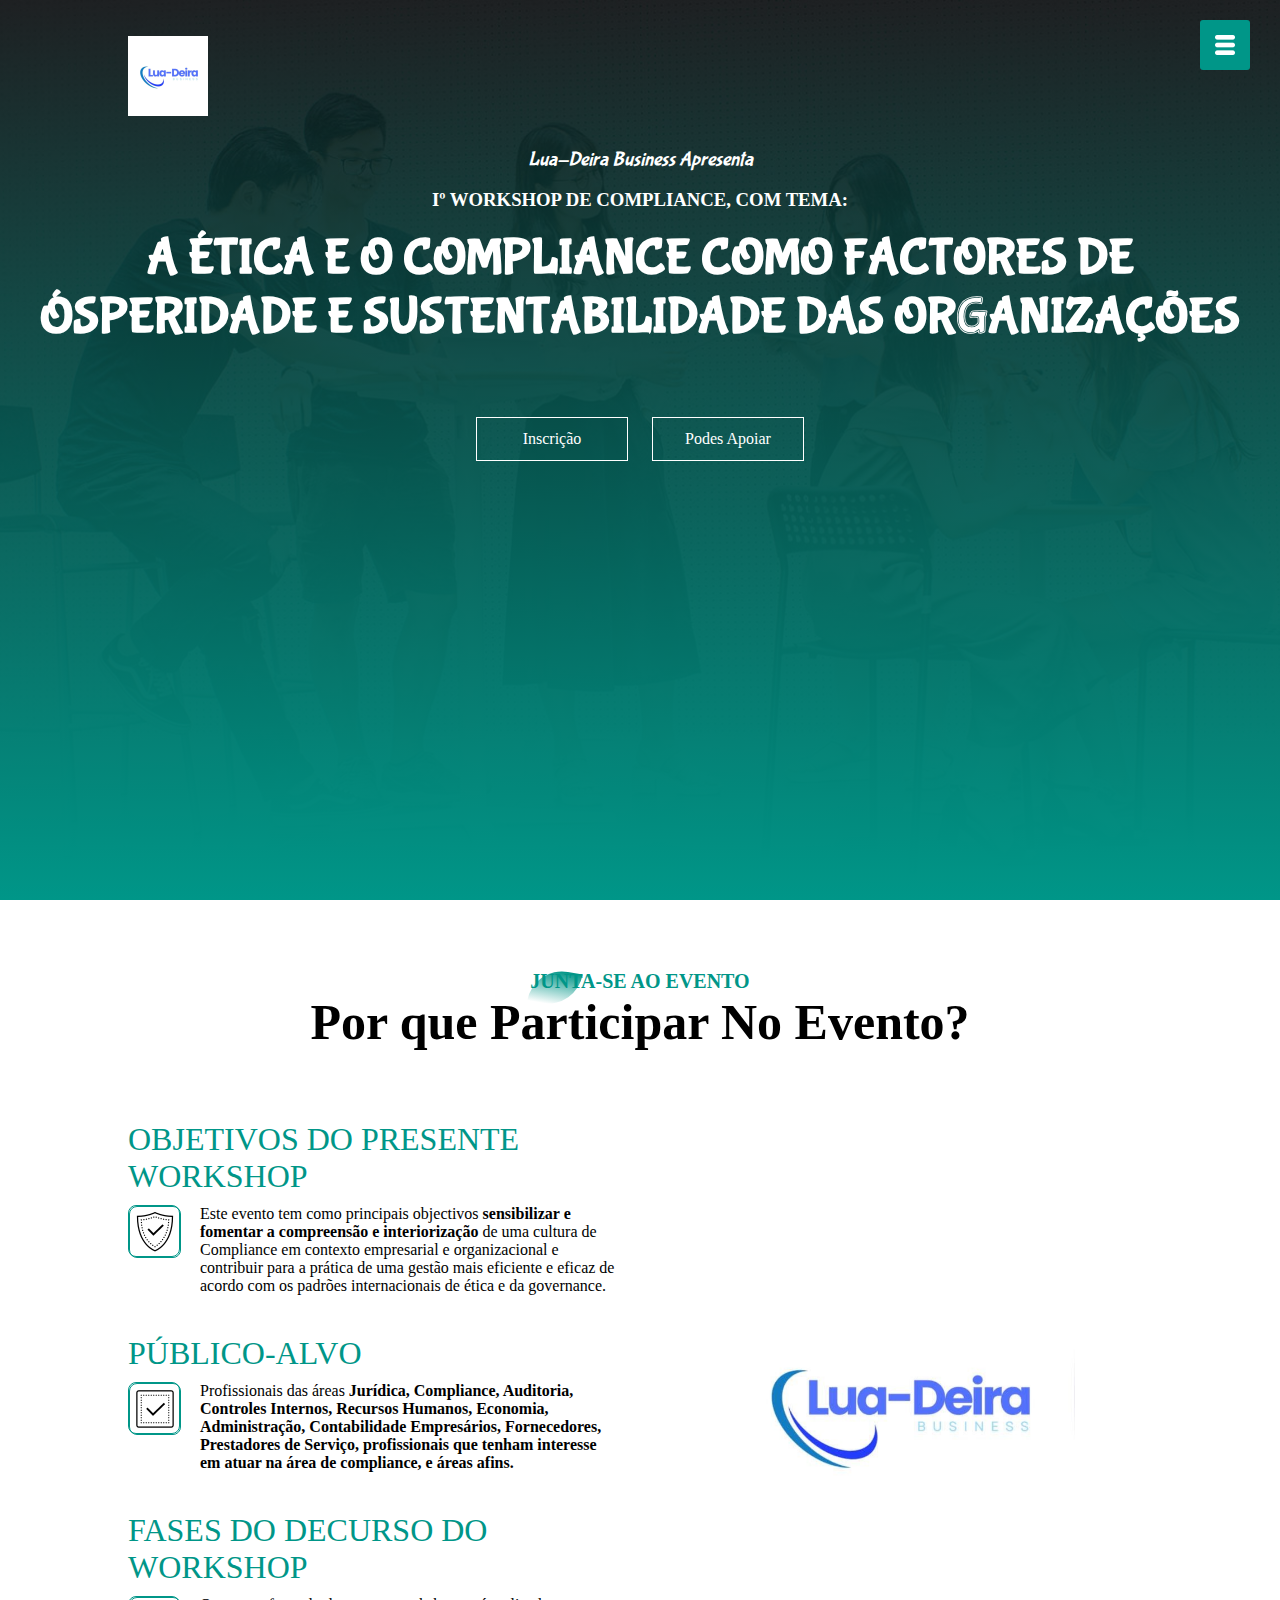
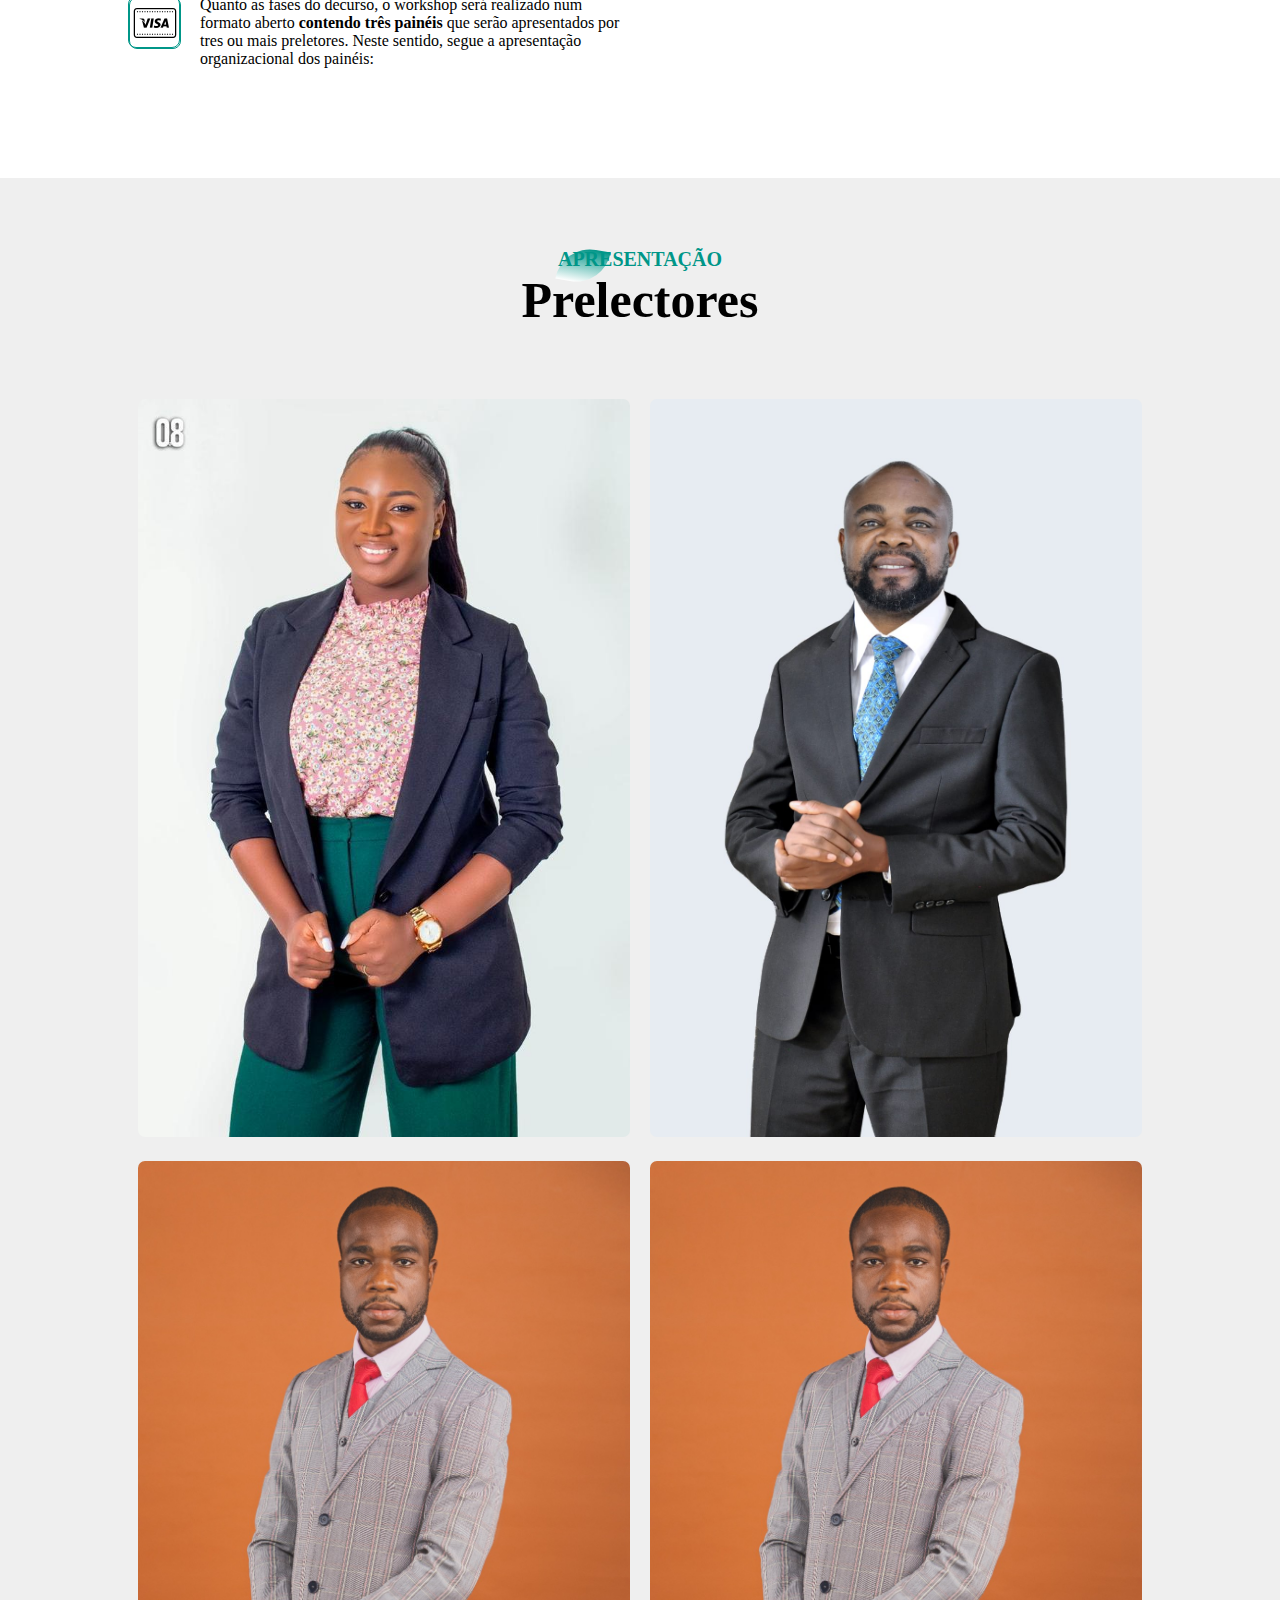
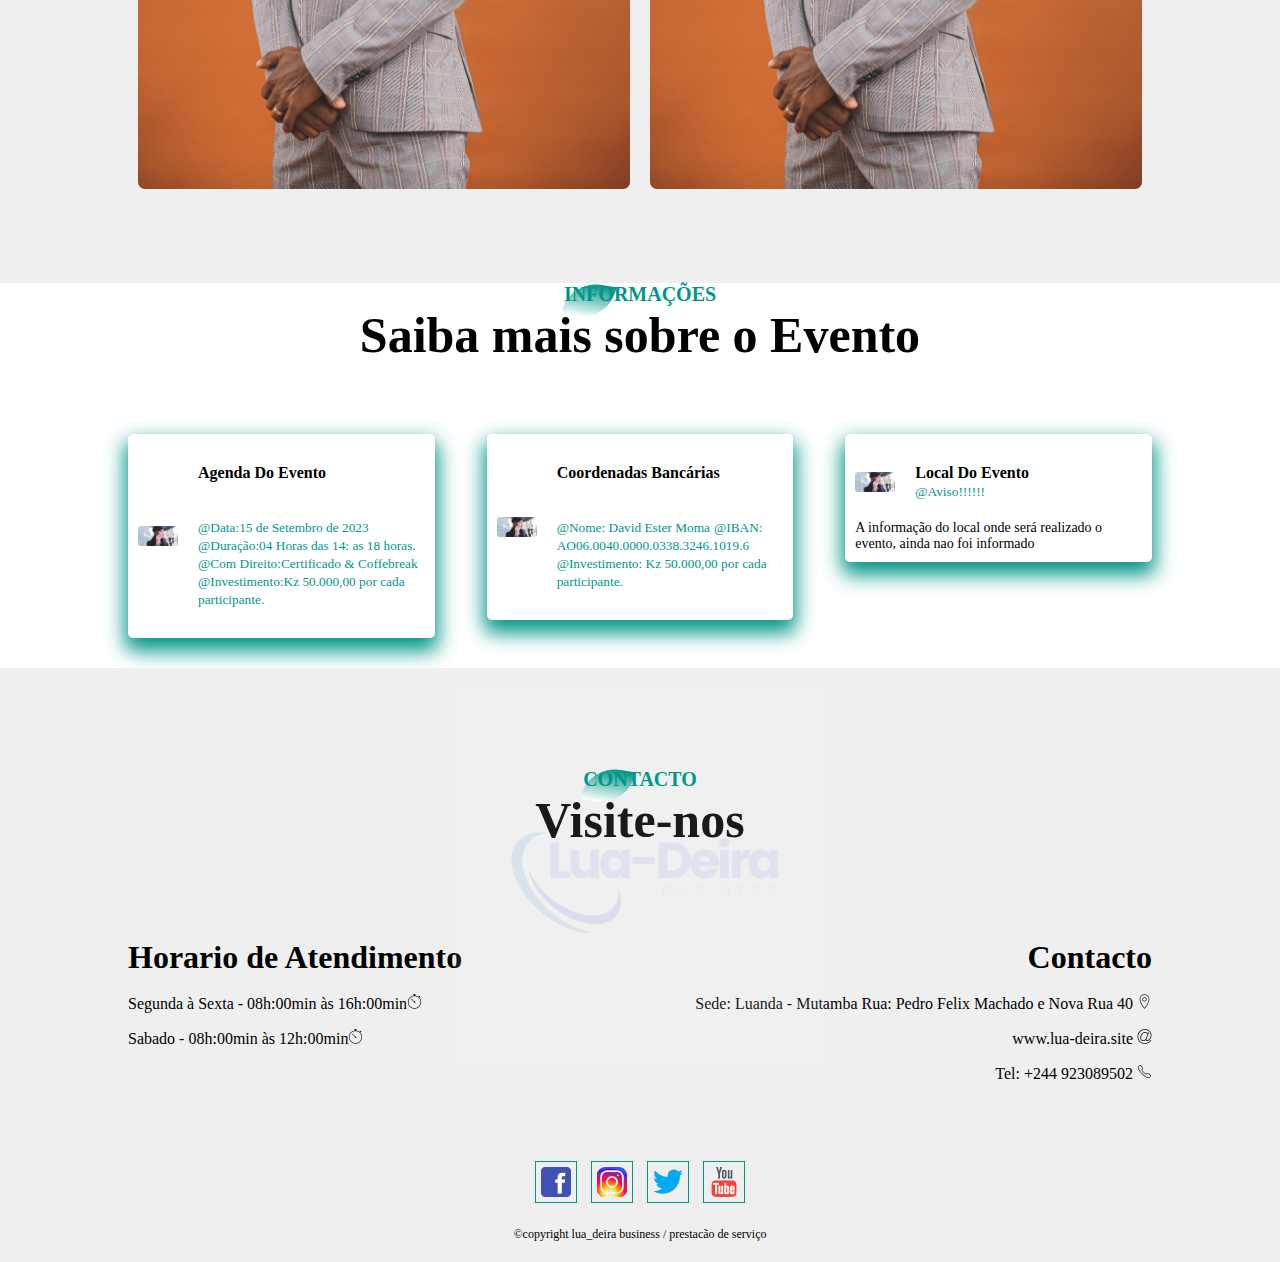
==== Proj WorkShop/index.html @ 06617d28 "Carregando o Project" ====
<!DOCTYPE html>
<html lang="pt-pt">
<head>
    <meta charset="UTF-8">
    <meta http-equiv="X-UA-Compatible" content="IE=edge">
    <meta name="viewport" content="width=device-width, initial-scale=1">
    <link rel="icon" href="img/logo.png">
    <link rel="stylesheet" href="css/style.css">
    <title>Lua-Deira Business</title>
</head>
<body>
    <header id="banner">
          <img src="img/logo_deira.jpg" alt="Logotipo da barbearia" class="logo">
          <div class="bannertxt">
            <p>Lua-Deira Business Apresenta</p><br>
            <h3>Iº WORKSHOP DE COMPLIANCE, COM TEMA:</h3><br>
            <h1>A ÉTICA E O COMPLIANCE COMO FACTORES DE </h1>
            <h1>ÓSPERIDADE E SUSTENTABILIDADE DAS ORGANIZAÇÕES</h1>
            <div class="bannerbtn">
                <a href="formInscricao.html"><span></span> Inscrição</a>
                <a href="formapoio.html"><span></span> Podes Apoiar</a>
              </div>
          </div>
        
        </header>
    <section id="ladonav">
        <nav>
            <ul>
                <li><a href="#banner">ÍNICIO</a></li>
                <li><a href="#colaboradores">Objectivo</a></li>
                <li><a href="#servico">Oradores</a></li>
                <li><a href="#Comentarios">Informcões</a></li>
                <li><a href="#footer">Contactos</a></li>
            </ul>
        </nav>
    </section>
    <div id="menubtn" >
        <img src="img/menu.png" alt="imagem do menu" id="menu">

    </div>

    <section id="colaboradores">
        <div class="titulo">
            <p>Junta-se Ao Evento</p>
            <h1>Por que Participar No Evento?</h1>
            
        </div>
        <div class="colcaixa">
            <div class="col">
                <h1>OBJETIVOS DO PRESENTE WORKSHOP</h1>
                <div class="coldescri">
                    <div class="colicon">
                        <img src="img/iconshield.png" alt="icon" class="imgicon">
                    </div>
                    <div class="coltexto">
                        <p>Este evento tem como principais objectivos <strong>sensibilizar e fomentar a compreensão e interiorização</strong> 
                            de uma cultura de Compliance em contexto empresarial e organizacional e contribuir   
                            para a prática de uma gestão mais eficiente e eficaz de acordo com os padrões internacionais de ética e da governance.
                        </p>
                    </div>
                </div>  
                <h1>PÚBLICO-ALVO</h1>
                <div class="coldescri">
                    <div class="colicon">
                        <img src="img/reservaimg.png" alt="icon" class="imgicon">
                    </div>
                    <div class="coltexto"> 
                        <p>Profissionais das áreas <strong>Jurídica, Compliance, Auditoria, Controles Internos, Recursos Humanos, 
                            Economia, Administração, Contabilidade Empresários, Fornecedores, Prestadores de Serviço,
                            profissionais que tenham interesse em atuar na área de compliance, e áreas afins.</strong>
                        </p>
                    </div>
                </div>  
                <h1>FASES DO DECURSO DO WORKSHOP</h1>
                <div class="coldescri">
                    <div class="colicon">
                        <img src="img/pagamento.png" alt="icon" class="imgicon">
                    </div>
                    <div class="coltexto">
                            
                        <p>Quanto as fases do decurso, o workshop será realizado num formato aberto 
                            <strong>contendo três  painéis</strong> que serão apresentados por  tres ou mais preletores. 
                            Neste sentido, segue a apresentação organizacional dos painéis:
                        </p>
                    </div>
                </div>    
            </div>
            <div class="colimg">
                <img src="img/logo_deira.jpg" alt="">
            </div>

        </div>

    </section>

    <!--Serviços-->

    <section id="servico">
        <div class="titulo">
            <p>Apresentação</p>
            <h1>Prelectores</h1>
        </div>
        <div class="caixadeservico">
            <div class="servicosimples">
                <img src="img/prelectora1.jpg" alt="imagens de serviços">
                <div class="hover"></div>
                <div class="servicdesc">
                    <h1>CHIRLENE LINO</h1>
                    <hr>
                    <p>Tema: A ÉTICA E DEONTOLOGIA PROFISSIONAL 
                        COMO MARCAS DA ALTA PERFORMANCE
                    </p>
                </div>
            </div>
            <div class="servicosimples">
                <img src="img/prelector2.jpg" alt="imagens de serviços">
                <div class="hover"></div>
                <div class="servicdesc">
                    <h1>ALCIDES CHIVANGU</h1>
                    <hr>
                    <p>Tema: AGENDA 2030 - COMO CONTRIBUIR PARA 
                        O DESENVOLVIMENTO SUSTENTAVEL? 
                    </p>
                </div>
            </div>
            <div class="servicosimples">
                <img src="img/prelector3.jpg" alt="imagens de serviços">
                <div class="hover"></div>
                <div class="servicdesc">
                    <h1>AMARAL EDUARDO</h1>
                    <hr>
                    <p>Tema: BENEFÍCIOS DO PROGRAMA DE COMPLIANCE PARA AS ORGANIZAÇÕES
                    </p>
                </div>
            </div>           
            <div class="servicosimples">
                <img src="img/prelector3.jpg" alt="imagens de serviços">
                <div class="hover"></div>
                <div class="servicdesc">
                    <h1>ANDREA MORENO</h1>
                    <hr>
                    <p>Tema: BENEFÍCIOS DO PROGRAMA DE COMPLIANCE PARA AS ORGANIZAÇÕES
                    </p>
                </div>
            </div>

        </div>
    </section>

    <!--Testemunhas-->

    <section id="Comentarios">
        <div class="titulo">
            <p>Informações</p>
            <h1>Saiba mais sobre o Evento</h1>
        </div>
        <div class="comentarioslin">
            <div class="comentarioscol">
                <div class="cliente">
                    <img src="img/img_bg_3.jpg" alt="imagens de Clientes">
                    <div class="clienteinfo">
                        <h4>Agenda Do Evento </h4><br><br>
                        <small>@Data:15 de Setembro de 2023</small><br>
                        <small>@Duração:04 Horas das 14: as 18 horas.</small><br>
                        <small>@Com Direito:Certificado & Coffebreak</small><br>
                        <small>@Investimento:Kz 50.000,00 por cada participante.</small><br>
                    </div>
                </div>
                <p></p>
            </div>
            <div  class="comentarioscol">
                <div class="cliente">
                    <img src="img/img_bg_3.jpg" alt="imagens de Clientes">
                    <div class="clienteinfo">
                        <h4>Coordenadas Bancárias</h4><br><br>
                        <small>@Nome: David Ester Moma</small>
                        <small>@IBAN: AO06.0040.0000.0338.3246.1019.6</small>
                        <small>@Investimento: Kz 50.000,00 por cada participante.</small>
                    </div>
                </div>
                <p></p>
            </div>
            <div  class="comentarioscol">
                <div class="cliente">
                    <img src="img/img_bg_3.jpg" alt="imagens de Clientes">
                    <div class="clienteinfo">
                        <h4>Local Do Evento</h4>
                        <small>@Aviso!!!!!!</small>
                    </div>
                </div>
                <p>A informação do local onde será realizado o evento, ainda nao foi informado</p>
            </div>
        </div>

    </section>

    <footer id="footer">
        <img src="img/logo_deira.jpg" alt="" class="imgfooter">
        <div class="titulo">
            <p>Contacto</p>
            <h1>Visite-nos</h1>
        </div>
        <div class="foolinha">
            <div class="linhaesqierda">
                <h1>Horario de Atendimento</h1>
                <p>Segunda à Sexta - 08h:00min às 16h:00min<img src="img/relogio.png" alt=""></p>
                <p>Sabado - 08h:00min às 12h:00min<img src="img/relogio.png" alt=""></p>
            </div>
            <div class="linhadireita">
                <h1>Contacto</h1>
                <p>Sede: Luanda - Mutamba
                    Rua: Pedro Felix Machado e Nova Rua 40 <img src="img/local.png" alt=""></p>
                <p>www.lua-deira.site <img src="img/email.png" alt=""></p>
                <p>Tel: +244 923089502 <img src="img/telefone.png" alt=""></p>
            </div>
        </div>
        <div class="redessociais">
            <img src="img/Facebook_15px.png" alt="">
            <img src="img/Instagram_15px.png" alt="">
            <img src="img/Twitter_15px.png" alt="">
            <img src="img/YouTube_15px.png" alt="">
            <p>&copy;copyright
                lua_deira business / prestacão de serviço
            </p>
        </div>


    </footer>


    <script src="js/script.js"></script>
</body>
</html>
---- Proj WorkShop/css/style.css ----
@charset "utf-8";
@font-face{
    font-family:'fonteLetra';
    src:url("../font/bubblegum-sans-regular.otf");
}
*{
    margin: 0;
    padding: 0;
}
#banner{
    background:linear-gradient(rgba(0,0,0,0.5),#009688)
    ,url(../img/apply-bg.jpg);
    background-size: cover;
    background-position: center;
   height: 100vh;
    
}
.logo{
    position:absolute;
    width: 80px;
    top:4%;
    left: 10%;
}
.bannertxt{
    text-align: center;
    padding-top: 148px;
    color:#ffffff;
}
.bannertxt h1{
    font-size: 50px;
    font-family: fonteLetra;
}
.bannertxt p{
    font-style: italic;
    font-size: 20px;
    font-family: fonteLetra;
}
.bannerbtn{
    margin: 70px auto 0;
}
.bannerbtn a {
    text-decoration: none;
    width: 150px;
    display: inline-block;
    margin: 0 10px;
    padding: 12px 0;
    color:#fff;
    border:.5px solid #fff;
    position: relative;
    z-index: 1;
    transition: color 0.3s;
   
}
.bannerbtn a span{
    width:0%;
    height: 100%;
    position: absolute;
    background: #fff;
    top: 0;
    left: 0;
    z-index: -1;
    transition: 0.5s;
}
.bannerbtn a:hover span{
    width: 100%;
}
.bannerbtn a:hover{
    color:#000;
}
#ladonav{
    width:250px;
    height: 100vh;
    position:fixed;
    top:0;
    right:-250px;
    background: #009688;
    z-index: 2;
    transition: 0.5s;
   
}
#ladonav nav ul li{
    list-style: none;
    margin: 50px 20px;
}
#ladonav nav ul li a{
    text-decoration: none;
   color:#fff;
   text-transform: uppercase;
}
#menubtn{
    width: 50px;
    height: 50px;
    background: #009688;
    text-align: center;
    position: absolute;
    right: 30px;
    top: 20px;
    border-radius: 3px;
    z-index: 3;
    cursor: pointer;
}
#menubtn img{
    width: 20px;
    margin-top: 15px;
}
#colaboradores{
    width: 100%;
    padding: 70px 0px;
}
.titulo{
    text-align: center;
    padding-bottom: 70px;
}
.titulo p{
    margin: auto;
    font-size: 20px;
    color: #009688;
    font-weight: bold;
    position: relative;
    z-index: 1;
    display: inline-block;
    
}
.titulo p:after{
    content:'';
    width:50px;
    height: 35px;
    background: linear-gradient(#019587,#fff);
    position: absolute;
    top: -20;
    left: 0;
    z-index: -1;
    transform: rotate(10deg);
    border-bottom-right-radius: 35px;
    border-top-left-radius: 35px;
    bord
}

.titulo h1{
    font-size: 50px;
    
}
.titulo p{
    text-transform:uppercase;
}
.colcaixa{
    width: 80%;
    margin: auto;
    display: flex;
    flex-wrap: wrap;
    align-items: center;
    text-align: center;
}
.col{
    flex-basis: 50%;
}
.col h1{
    text-align: left;
    margin-bottom: 10px;
    font-weight: 100;
    color: #009688;
}
.colimg{
    flex-basis: 50%;
    margin: auto;
}
.colimg img{
    width:70%;
    border-radius: 10px;
}
.coldescri{
    display: flex;
    align-items: centers;
    margin-bottom: 40px ;

 
}


div.colicon , img.imgicon{
    width: 50px;
    height: 50px;
    font-size: 50px;
    line-height: 50px;
    border-radius: 8px;
    color: #009688;
    border: 1px solid #009688;
}
.coltexto p{
    padding: 0 20px;
    text-align: initial;
}

/*Serviços*/

#servico{
    width: 100%;
    padding: 70px 0;
    background: #efefef;
}
.caixadeservico{
    width: 80%;
    display: flex;
    flex-wrap: wrap;
    justify-content: space-around;
    margin: auto;
}
.servicosimples{
    flex-basis: 48%;
    text-align: center;
    border-radius: 7px;
    margin-bottom: 20px;
    color:#fff;
    position: relative;
}
.servicosimples img{
    width: 100%;
    border-radius:7px;
}
.hover{
    width: 100%;
    height: 100%;
    position: absolute;
    top: 0;
    border-radius: 7px;
    cursor: pointer;
    background: linear-gradient(rgba(0,0,0,0.5),#009688);
    opacity: 0;
    transition: 1s;
}
.servicosimples:hover .hover{
    opacity: 1;
}
.servicdesc{
    width: 80%;
    position: absolute;
    bottom: 0;
    left: 50%;
    transform: translateX(-50%);
    opacity: 0;
    transition: 1s;
}
.servicdesc p{
    font-size: 14px;  
}
.servicosimples:hover .servicdesc{
    bottom: 40%;
    opacity: 1;
}
hr{
    background: #fff;
    height: 2px;
    border: 0;
    margin: 15px auto;
    width: 60%;
}

/*Testemunhas*/
#comentarios{
    width: 100%;
    padding: 70px;
}
.comentarioslin{
    width: 80%;
    margin: auto;
    display: flex;
    justify-content: space-between;
    align-items: flex-start;
    flex-wrap: wrap;
}
.comentarioscol{
    flex-basis: 28%;
    padding: 10px;
    margin-bottom: 30px;
    border-radius: 5px;
    box-shadow: 0 10px 20px 3px #009688;
    cursor: pointer;
    transition: transform .5s;
}
.comentarioscol p{
    font-size: 14px;
}
.comentarioscol:hover{
    transform: translateY(-7px);
}

.cliente{
    display: flex;
    align-items: center;
    margin: 20px 0;
}
.cliente img{
    width:40px;
    margin-right: 20px;
    border-radius: 3px;
}

.clienteinfo small{
    color: #009688;
}
#footer{
    padding: 100px 0 20px;
    background: #efefef;
    position: relative;
}
.foolinha{
    width: 80%;
    margin: 0 auto ;
    display: flex;
    justify-content: space-between;
    flex-wrap: wrap;
    padding: 10px;
    margin-bottom: 20px;
}
.linhaesqierda , .linhadireita{
    flex-basis: 45%;
}
.linhadireita{
    text-align: right;
}
.foolinha h1{
    margin: 10px 0;
}
.foolinha p{
    line-height: 35px;
}
.imgfooter{
    max-width: 370px;
    opacity: 0.1;
    position:absolute;
    left: 50%;
    top: 35%;
    transform: translate(-50%,-50%);
}
.redessociais{
    text-align: center;
}
.redessociais img{
    height: 40px;
    width: 40px;
    line-height: 40px;
    border: #009688 1px solid;
    margin: 40px 5px 0;
    cursor: pointer;
    color: #009688;
    transition: .5s;
}
.redessociais img:hover{
    background: #009688;
    color: #fff;
    transform: translateY(-7px);
}
.redessociais p{
    font-size: 12px;
    margin-top: 20px;
}


@media screen and (max-width:770px){
    .bannertxt h1{
        font-size: 44px;
        
    }
    .bannerbtn a{
        display: block;
        margin: 20px auto;
    }

    /*A Parte dos colaboradores*/
    .titulo h1{
        font-size: 35px;
    }
    .titulo p{
        text-transform:uppercase;
    }
    .col{
        flex-basis: 100%;
    }
    .colimg{
        flex-basis: 100%;
        
    }
    .colimg img{
        width:100%;
        
    }
    .coltexto p{
        padding: 0 20px;
        text-align: justify;
        font-size: 25px;
    }
    #menubtn{
        position: absolute;
    }
    /*Nossos serviços*/
    .servicosimples{
        flex-basis: 100%;
        margin-bottom: 30px;
    }
    .servicdesc p{
        font-size: 25px;
        
    }
    hr{
        margin: 5px auto;
    }
    .servicosimples:hover .servicdesc{
        bottom: 25% !important;
        
    }
    
    /*Comentarios*/
    .comentarioscol{
        flex-basis: 100%;
      
    }
    .comentarioscol p{
        font-size: 25px;
    }
    /*Footer*/
    .linhaesqierda , .linhadireita{
        flex-basis: 100%;
        font-size: 25px;
        text-align: center;
        margin: 20px;
    }
    .imgfooter{
        top:25%;
    }
}
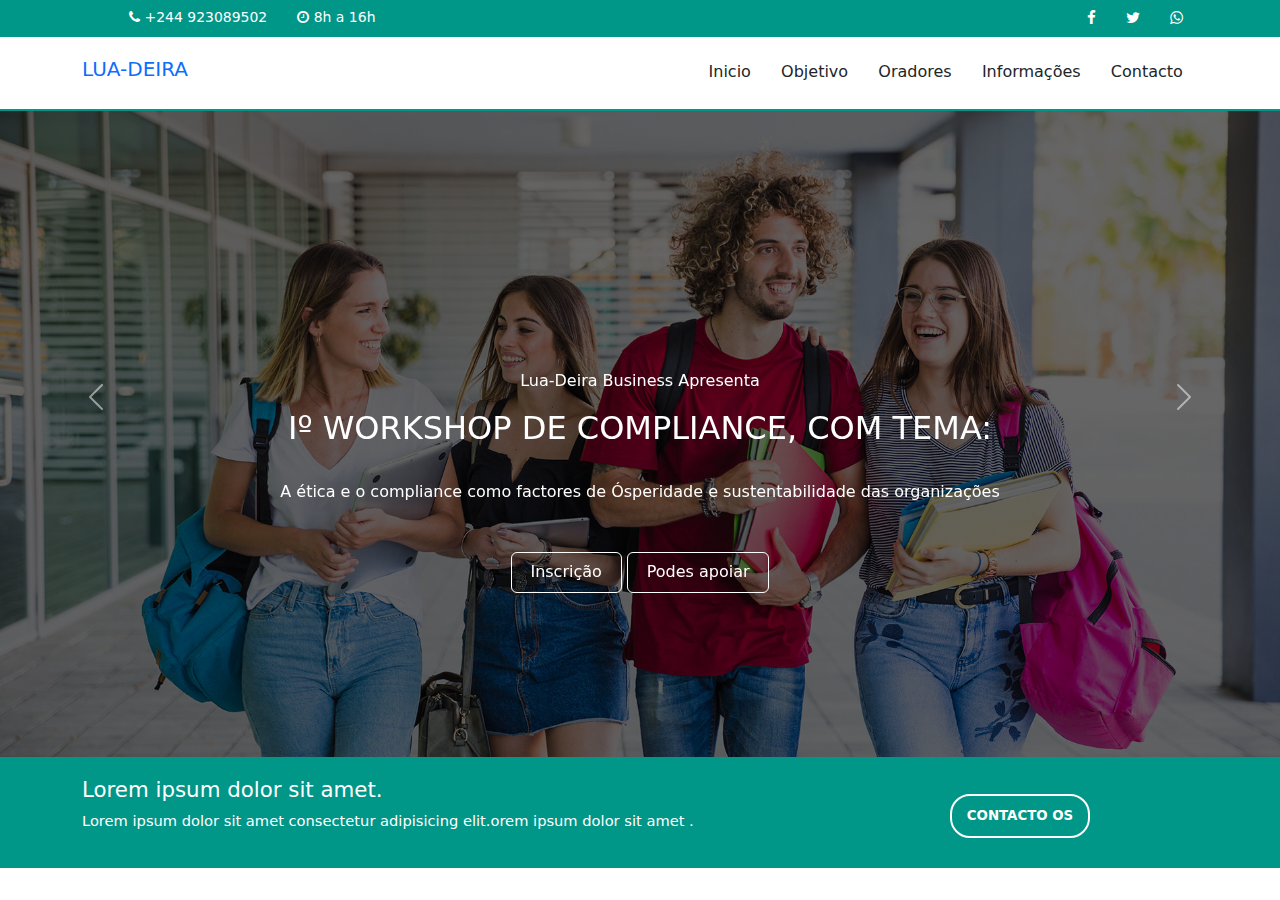
==== commit 3e62d7ba: "criei o header e banner principal como carousel" ====
--- a/Proj WorkShop/index.html
+++ b/Proj WorkShop/index.html
@@ -1,233 +1,163 @@
 <!DOCTYPE html>
 <html lang="pt-pt">
+
 <head>
     <meta charset="UTF-8">
-    <meta http-equiv="X-UA-Compatible" content="IE=edge">
-    <meta name="viewport" content="width=device-width, initial-scale=1">
-    <link rel="icon" href="img/logo.png">
-    <link rel="stylesheet" href="css/style.css">
+    <meta name="viewport" content="width=device-width, initial-scale=1.0">
     <title>Lua-Deira Business</title>
+    <link rel="stylesheet" href="assets/css/main.css">
 </head>
+
 <body>
-    <header id="banner">
-          <img src="img/logo_deira.jpg" alt="Logotipo da barbearia" class="logo">
-          <div class="bannertxt">
-            <p>Lua-Deira Business Apresenta</p><br>
-            <h3>Iº WORKSHOP DE COMPLIANCE, COM TEMA:</h3><br>
-            <h1>A ÉTICA E O COMPLIANCE COMO FACTORES DE </h1>
-            <h1>ÓSPERIDADE E SUSTENTABILIDADE DAS ORGANIZAÇÕES</h1>
-            <div class="bannerbtn">
-                <a href="formInscricao.html"><span></span> Inscrição</a>
-                <a href="formapoio.html"><span></span> Podes Apoiar</a>
-              </div>
-          </div>
-        
+    <div id="geral">
+
+        <!--HEADER TOP-->
+        <div id="header-top">
+            <div class="container">
+                <div class="row">
+                    <div class="col-sm-8">
+                        <ul class="header-info info-left">
+                            <li><a href=""><i class="fa fa-phone"></i> +244 923089502</a></li>
+                            <li><a href=""><i class="fa fa-clock-o"></i> <time>8h a 16h</time> </a></li>
+
+                        </ul>
+                    </div>
+                    <div class="col-sm-4">
+                        <ul class="header-info info-right justify-content-end">
+                            <li>
+                                <a href="https://web.facebook.com/orlando.sadraqui" target="_blank"><i
+                                        class="fa fa-facebook"></i></a>
+                            </li>
+                            <li><a href=""><i class="fa fa-twitter"></i></a></li>
+                            <li><a href=""><i class="fa fa-whatsapp"></i></a></li>
+                        </ul>
+                    </div>
+                </div>
+            </div>
+        </div>
+
+        <!-- HEADER-->
+        <header id="header" class="navbar navbar-expand-lg cabecalho navbar-light">
+            <div class="container">
+                <a href="">
+                    <h1 class="navbar-brand" id="logo"><span>Lua-Deira</span></h1>
+                </a>
+                <button type="button" class=" navbar-toggler " data-bs-toggle="collapse"
+                    data-bs-target="#barraNavegacao">
+                    <i class="fa fa-bars"></i>
+                </button>
+                <nav class="collapse navbar-collapse justify-content-end " id="barraNavegacao">
+                    <ul class="nav navbar-nav">
+                        <li class="nav-item"><a href="index.html" class="nav-link link-activo">Inicio</a></li>
+                        <li class="nav-item"><a href="galeria.html" class="nav-link">Objetivo</a></li>
+                        <li class="nav-item"><a href="contacto.html" class="nav-link">Oradores</a></li>
+                        <li class="nav-item"><a href="galeria.html" class="nav-link">Informações</a></li>
+                        <li class="nav-item"><a href="contacto.html" class="nav-link">Contacto</a></li>
+                    </ul>
+                </nav>
+            </div>
         </header>
-    <section id="ladonav">
-        <nav>
-            <ul>
-                <li><a href="#banner">ÍNICIO</a></li>
-                <li><a href="#colaboradores">Objectivo</a></li>
-                <li><a href="#servico">Oradores</a></li>
-                <li><a href="#Comentarios">Informcões</a></li>
-                <li><a href="#footer">Contactos</a></li>
-            </ul>
-        </nav>
-    </section>
-    <div id="menubtn" >
-        <img src="img/menu.png" alt="imagem do menu" id="menu">
+
+        <!-- BANNER-->
+        <!---SILDER PRINCIPAL--->
+        <main id="container-slide" class="margem">
+            <div class="carousel slide" id="slideMain" data-bs-ride="carousel">
+                <div class="carousel-inner">
+                    <div class="carousel-item active slide_01">
+                        <div class="carousel-caption">
+                            <div class="carousel-texto aos-init" data-aos="fade-right" data-aos-easing="linear"
+                                data-aos-duration="1500">
+                                <p>Lua-Deira Business Apresenta</p>
+                                <h2>Iº WORKSHOP DE COMPLIANCE, COM TEMA:</h2>
+                                <p> <br />
+                                    A ética e o compliance como factores de Ósperidade e sustentabilidade das
+                                    organizações
+                                </p>
+                                <div class="mt-5">
+                                    <a href="" class="btn carousel-btn" 
+                                        type="button" data-bs-toggle="modal" data-bs-target="#formularioInscricaoModal">Inscrição</a>
+                                    <a href="" class="btn carousel-btn">Podes apoiar</a>
+                                </div>
+                            </div>
+                        </div>
+                    </div>
+                    <div class="carousel-item slide_02">
+                        <div class="carousel-caption">
+                            <div class="carousel-texto aos-item">
+                                <h2> Titulo</h2>
+                                <p>Lorem, ipsum dolor sit amet consectetur adipisicing elit. Quia, non porro 2.</p>
+                                <div class="mt-3">
+                                    <a href="" class="btn carousel-btn">Inscrição</a>
+                                    <a href="" class="btn carousel-btn">Podes apoiar</a>
+                                </div>
+                            </div>
+                        </div>
+
+                    </div>
+                    <div class="carousel-item slide_03">
+                        <div class="carousel-caption">
+                            <div class="carousel-texto">
+                                <h2>Titulo</h2>
+                                <p>Lorem, ipsum dolor sit amet consectetur adipisicing elit. Quia, non porro 3.</p>
+                                <a href="" class="btn carousel-btn">Saber Mais</a>
+                            </div>
+                        </div>
+                    </div>
+                    <button type="button" class="carousel-control-prev" data-bs-slide="prev"
+                        data-bs-target="#slideMain">
+                        <span class="carousel-control-prev-icon"></span>
+                    </button>
+                    <button type="button" class="carousel-control-next" data-bs-slide="next"
+                        data-bs-target="#slideMain">
+                        <span class="carousel-control-next-icon"></span>
+                    </button>
+                </div>
+            </div>
+            <div class="carousel-footer">
+                <div class="container">
+                    <div class="row ">
+                        <div class="col-md-8">
+                            <div class="carousel-texto">
+                                <h4>Lorem ipsum dolor sit amet.</h4>
+                                <p>Lorem ipsum dolor sit amet consectetur adipisicing elit.orem ipsum dolor sit amet .
+                                </p>
+                            </div>
+                        </div>
+                        <div class="col-md-4 text-center">
+                            <a href="contacto.html"
+                                class="btn carousel-footer-btn align-items-center border-radius">Contacto
+                                Os</a>
+                        </div>
+                    </div>
+                </div>
+            </div>
+        </main>
+
+
 
     </div>
 
-    <section id="colaboradores">
-        <div class="titulo">
-            <p>Junta-se Ao Evento</p>
-            <h1>Por que Participar No Evento?</h1>
-            
-        </div>
-        <div class="colcaixa">
-            <div class="col">
-                <h1>OBJETIVOS DO PRESENTE WORKSHOP</h1>
-                <div class="coldescri">
-                    <div class="colicon">
-                        <img src="img/iconshield.png" alt="icon" class="imgicon">
-                    </div>
-                    <div class="coltexto">
-                        <p>Este evento tem como principais objectivos <strong>sensibilizar e fomentar a compreensão e interiorização</strong> 
-                            de uma cultura de Compliance em contexto empresarial e organizacional e contribuir   
-                            para a prática de uma gestão mais eficiente e eficaz de acordo com os padrões internacionais de ética e da governance.
-                        </p>
-                    </div>
-                </div>  
-                <h1>PÚBLICO-ALVO</h1>
-                <div class="coldescri">
-                    <div class="colicon">
-                        <img src="img/reservaimg.png" alt="icon" class="imgicon">
-                    </div>
-                    <div class="coltexto"> 
-                        <p>Profissionais das áreas <strong>Jurídica, Compliance, Auditoria, Controles Internos, Recursos Humanos, 
-                            Economia, Administração, Contabilidade Empresários, Fornecedores, Prestadores de Serviço,
-                            profissionais que tenham interesse em atuar na área de compliance, e áreas afins.</strong>
-                        </p>
-                    </div>
-                </div>  
-                <h1>FASES DO DECURSO DO WORKSHOP</h1>
-                <div class="coldescri">
-                    <div class="colicon">
-                        <img src="img/pagamento.png" alt="icon" class="imgicon">
-                    </div>
-                    <div class="coltexto">
-                            
-                        <p>Quanto as fases do decurso, o workshop será realizado num formato aberto 
-                            <strong>contendo três  painéis</strong> que serão apresentados por  tres ou mais preletores. 
-                            Neste sentido, segue a apresentação organizacional dos painéis:
-                        </p>
-                    </div>
-                </div>    
-            </div>
-            <div class="colimg">
-                <img src="img/logo_deira.jpg" alt="">
-            </div>
-
-        </div>
-
-    </section>
-
-    <!--Serviços-->
-
-    <section id="servico">
-        <div class="titulo">
-            <p>Apresentação</p>
-            <h1>Prelectores</h1>
-        </div>
-        <div class="caixadeservico">
-            <div class="servicosimples">
-                <img src="img/prelectora1.jpg" alt="imagens de serviços">
-                <div class="hover"></div>
-                <div class="servicdesc">
-                    <h1>CHIRLENE LINO</h1>
-                    <hr>
-                    <p>Tema: A ÉTICA E DEONTOLOGIA PROFISSIONAL 
-                        COMO MARCAS DA ALTA PERFORMANCE
-                    </p>
+    <!-- ISSO É UM MODAL PARA REALIZAR A INSCRIÇÃO-->
+    <div class="modal fade" id="formularioInscricaoModal" tabindex="-1">
+        <div class="modal-dialog modal-xl">
+            <div class="modal-content">
+                <div class="modal-header">
+                    <h5 class="modal-title">Formulario para realizar a inscrição</h5>
+                    <button type="button" class="btn-close" data-bs-dismiss="modal" aria-label="Close"></button>
+                </div>
+                <div class="modal-body">
+                    Lorem, ipsum dolor sit amet consectetur adipisicing elit. Eaque, quam libero dignissimos aliquid
+                    eius similique, sequi quos qui nesciunt dolores nobis deleniti porro accusantium! Quo explicabo
+                    perspiciatis cumque ratione esse.
+                </div>
+                <div class="modal-footer">
+                    <button type="button" class="btn btn-secondary" data-bs-dismiss="modal">Fechar</button>
+                    <button type="button" class="btn btn-primary">Salvar</button>
                 </div>
             </div>
-            <div class="servicosimples">
-                <img src="img/prelector2.jpg" alt="imagens de serviços">
-                <div class="hover"></div>
-                <div class="servicdesc">
-                    <h1>ALCIDES CHIVANGU</h1>
-                    <hr>
-                    <p>Tema: AGENDA 2030 - COMO CONTRIBUIR PARA 
-                        O DESENVOLVIMENTO SUSTENTAVEL? 
-                    </p>
-                </div>
-            </div>
-            <div class="servicosimples">
-                <img src="img/prelector3.jpg" alt="imagens de serviços">
-                <div class="hover"></div>
-                <div class="servicdesc">
-                    <h1>AMARAL EDUARDO</h1>
-                    <hr>
-                    <p>Tema: BENEFÍCIOS DO PROGRAMA DE COMPLIANCE PARA AS ORGANIZAÇÕES
-                    </p>
-                </div>
-            </div>           
-            <div class="servicosimples">
-                <img src="img/prelector3.jpg" alt="imagens de serviços">
-                <div class="hover"></div>
-                <div class="servicdesc">
-                    <h1>ANDREA MORENO</h1>
-                    <hr>
-                    <p>Tema: BENEFÍCIOS DO PROGRAMA DE COMPLIANCE PARA AS ORGANIZAÇÕES
-                    </p>
-                </div>
-            </div>
+        </div>
+    </div><!-- End Extra Large Modal-->
+</body>
+<script src="assets/js/bootstrap.bundle.min.js"></script>
 
-        </div>
-    </section>
-
-    <!--Testemunhas-->
-
-    <section id="Comentarios">
-        <div class="titulo">
-            <p>Informações</p>
-            <h1>Saiba mais sobre o Evento</h1>
-        </div>
-        <div class="comentarioslin">
-            <div class="comentarioscol">
-                <div class="cliente">
-                    <img src="img/img_bg_3.jpg" alt="imagens de Clientes">
-                    <div class="clienteinfo">
-                        <h4>Agenda Do Evento </h4><br><br>
-                        <small>@Data:15 de Setembro de 2023</small><br>
-                        <small>@Duração:04 Horas das 14: as 18 horas.</small><br>
-                        <small>@Com Direito:Certificado & Coffebreak</small><br>
-                        <small>@Investimento:Kz 50.000,00 por cada participante.</small><br>
-                    </div>
-                </div>
-                <p></p>
-            </div>
-            <div  class="comentarioscol">
-                <div class="cliente">
-                    <img src="img/img_bg_3.jpg" alt="imagens de Clientes">
-                    <div class="clienteinfo">
-                        <h4>Coordenadas Bancárias</h4><br><br>
-                        <small>@Nome: David Ester Moma</small>
-                        <small>@IBAN: AO06.0040.0000.0338.3246.1019.6</small>
-                        <small>@Investimento: Kz 50.000,00 por cada participante.</small>
-                    </div>
-                </div>
-                <p></p>
-            </div>
-            <div  class="comentarioscol">
-                <div class="cliente">
-                    <img src="img/img_bg_3.jpg" alt="imagens de Clientes">
-                    <div class="clienteinfo">
-                        <h4>Local Do Evento</h4>
-                        <small>@Aviso!!!!!!</small>
-                    </div>
-                </div>
-                <p>A informação do local onde será realizado o evento, ainda nao foi informado</p>
-            </div>
-        </div>
-
-    </section>
-
-    <footer id="footer">
-        <img src="img/logo_deira.jpg" alt="" class="imgfooter">
-        <div class="titulo">
-            <p>Contacto</p>
-            <h1>Visite-nos</h1>
-        </div>
-        <div class="foolinha">
-            <div class="linhaesqierda">
-                <h1>Horario de Atendimento</h1>
-                <p>Segunda à Sexta - 08h:00min às 16h:00min<img src="img/relogio.png" alt=""></p>
-                <p>Sabado - 08h:00min às 12h:00min<img src="img/relogio.png" alt=""></p>
-            </div>
-            <div class="linhadireita">
-                <h1>Contacto</h1>
-                <p>Sede: Luanda - Mutamba
-                    Rua: Pedro Felix Machado e Nova Rua 40 <img src="img/local.png" alt=""></p>
-                <p>www.lua-deira.site <img src="img/email.png" alt=""></p>
-                <p>Tel: +244 923089502 <img src="img/telefone.png" alt=""></p>
-            </div>
-        </div>
-        <div class="redessociais">
-            <img src="img/Facebook_15px.png" alt="">
-            <img src="img/Instagram_15px.png" alt="">
-            <img src="img/Twitter_15px.png" alt="">
-            <img src="img/YouTube_15px.png" alt="">
-            <p>&copy;copyright
-                lua_deira business / prestacão de serviço
-            </p>
-        </div>
-
-
-    </footer>
-
-
-    <script src="js/script.js"></script>
-</body>
 </html>--- a/Proj WorkShop/assets/css/main.css
+++ b/Proj WorkShop/assets/css/main.css
@@ -0,0 +1,4 @@
+@import url('bootstrap.min.css');
+@import url('fontawesome.css');
+@import url('style.css');
+@import url('media.css');
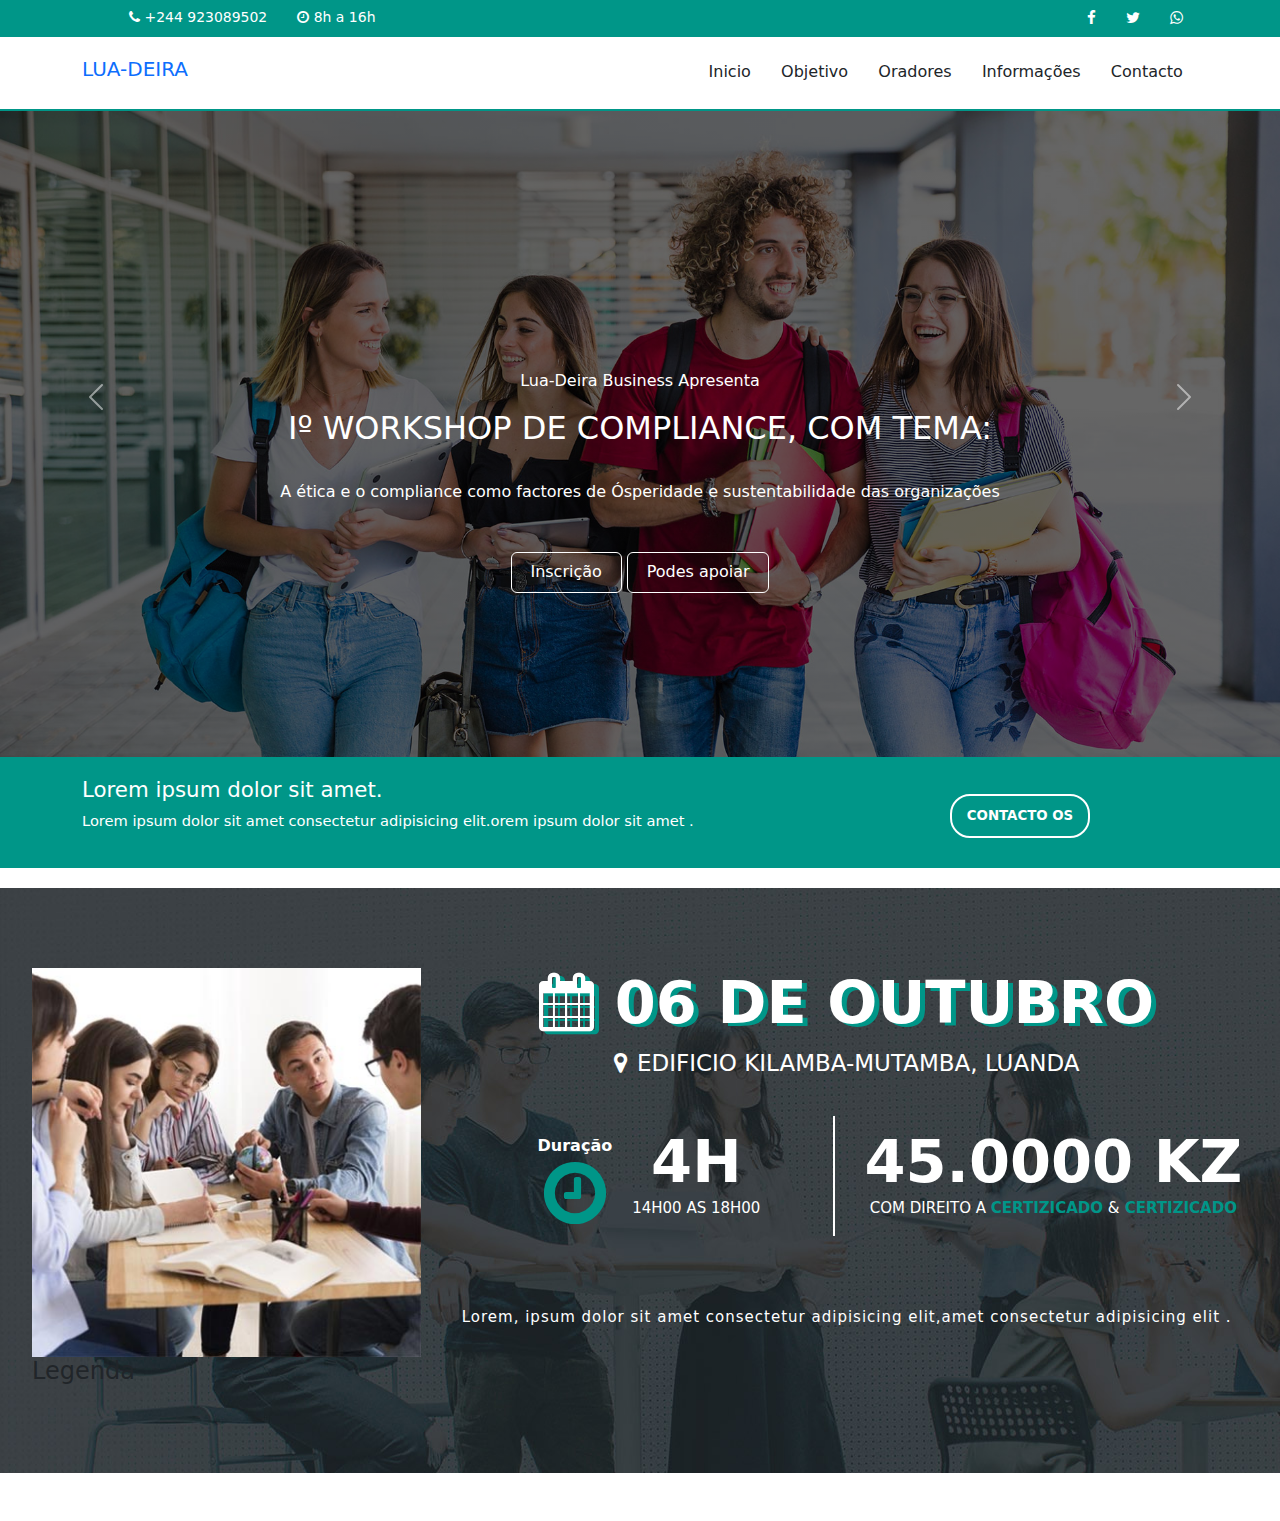
==== commit d04471af: "secundary banner" ====
--- a/Proj WorkShop/index.html
+++ b/Proj WorkShop/index.html
@@ -134,6 +134,62 @@
         </main>
 
 
+        <!-- INFORMAÇÕES -->
+
+        <div class="mb-5" id="banner_two">
+            <div class="container-fluid">
+
+                <div class="row">
+                    <div class="col-md-4">
+                        <div class="">
+                            <div class="">
+                                <img src="assets/img/person_01.jpg" class="img-fluid" alt="">
+                            </div>
+                            <div class="">
+                                <h4>Legenda</h4>
+                            </div>
+                        </div>
+                    </div>
+                    <div class="col-md-8 banner_two_right">
+                        <div class="row">
+                            <div class="col-md-12 banner_two_right_box_title" >
+                                    <h3> <span><i class="fa fa-calendar"></i></span> 06 de outubro</h3>
+                                    <h4> <span><i class="fa fa-map-marker"></i></span>Edificio Kilamba-Mutamba, Luanda</h4>
+                            </div>
+                            <div class="col-md-12 banner_two_right_box_description" >
+                               <div class="row">
+                                <div class="col-md-6">
+                                    <div class="banner_two_right_box_description_horario">
+                                        <div class="banner_two_right_box_description_horario_left">
+                                            <span>Duração</span>
+                                            <h3><i class="fa fa-clock-o"></i></h3>
+                                        </div>
+                                        <div class="banner_two_right_box_description_horario_right">
+                                            <h4>4h</h4>
+                                            <p>14h00 as 18H00</p>
+                                        </div>
+                                    </div>
+                                </div>
+                                <div class="col-md-6">
+                                    <div class="">
+                                        <h4>45.0000 kz</h4>
+                                        <p>Com direito a <span class="word_important">Certizicado</span> &<span class="word_important"> Certizicado</span></p>
+                                    </div>
+                                </div>
+                               </div>
+                            </div>
+                        </div>
+                        <div class="row">
+                            <div class="col-md-12">
+                                <p class="banner_two_right_box_description_p">Lorem, ipsum dolor sit amet consectetur adipisicing elit,amet consectetur adipisicing elit .</p>
+                            </div>
+                        </div>
+                    </div>
+
+                </div>
+            </div>
+        </div>
+
 
     </div>
 
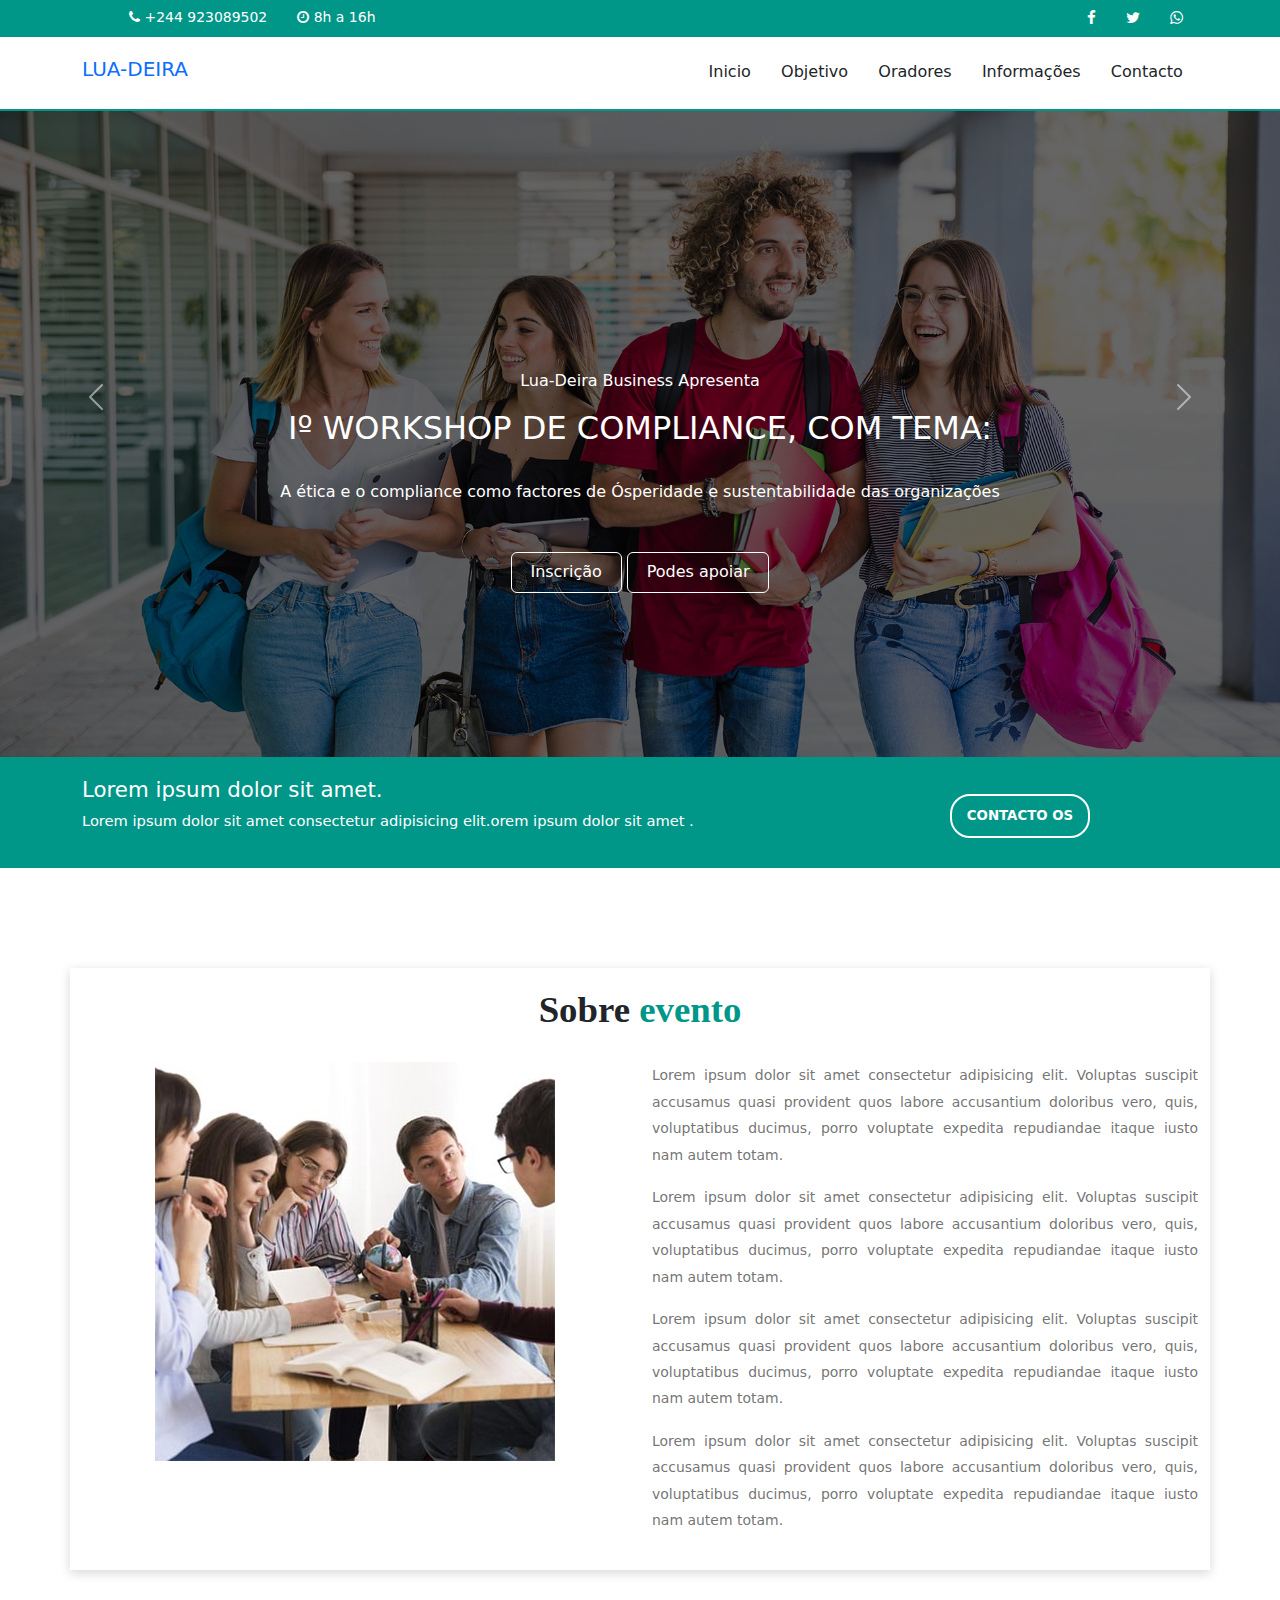
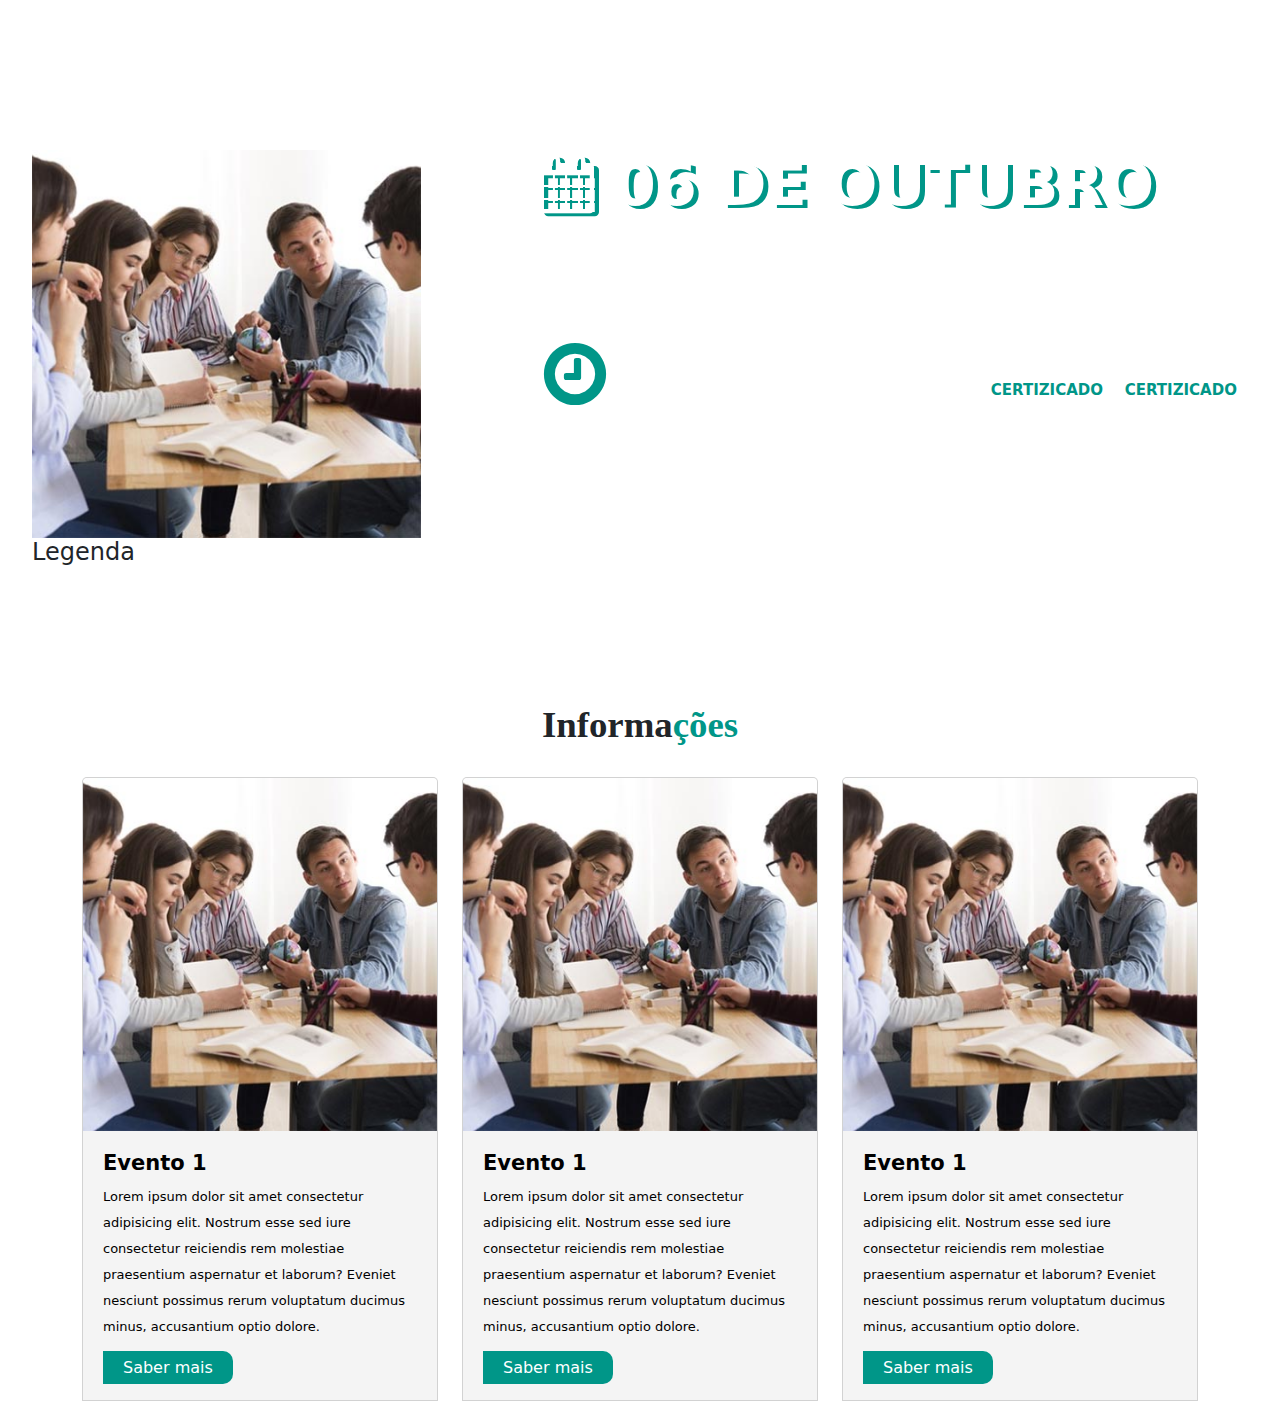
==== commit 75eea74c: "create  banner and footer" ====
--- a/Proj WorkShop/index.html
+++ b/Proj WorkShop/index.html
@@ -74,8 +74,8 @@
                                     organizações
                                 </p>
                                 <div class="mt-5">
-                                    <a href="" class="btn carousel-btn" 
-                                        type="button" data-bs-toggle="modal" data-bs-target="#formularioInscricaoModal">Inscrição</a>
+                                    <a href="" class="btn carousel-btn" type="button" data-bs-toggle="modal"
+                                        data-bs-target="#formularioInscricaoModal">Inscrição</a>
                                     <a href="" class="btn carousel-btn">Podes apoiar</a>
                                 </div>
                             </div>
@@ -133,7 +133,49 @@
             </div>
         </main>
 
-
+        <!--- SOBRE-->
+        <div id="about" class="">
+            <div class="container card_banner">
+                <div class="row">
+                    <div class="col-md-12">
+                        <div class="text-center">
+                            <h2 class="title">Sobre <span class="text_red">evento</span></h2>
+                        </div>
+                    </div>
+                </div>
+                <div class="row">
+                    <div class="col-md-6">
+                        <div class="text-center">
+                            <img src="assets/img/person_01.jpg " class="img-fluid" alt="">
+                        </div>
+                    </div>
+                    <div class="col-md-6">
+                        <div>
+                            <p class="paragrafo">Lorem ipsum dolor sit amet consectetur adipisicing elit. Voluptas
+                                suscipit accusamus quasi
+                                provident quos labore accusantium doloribus vero, quis, voluptatibus ducimus, porro
+                                voluptate expedita repudiandae itaque iusto nam autem totam.
+                            </p>
+                            <p class="paragrafo">Lorem ipsum dolor sit amet consectetur adipisicing elit. Voluptas
+                                suscipit accusamus quasi
+                                provident quos labore accusantium doloribus vero, quis, voluptatibus ducimus, porro
+                                voluptate expedita repudiandae itaque iusto nam autem totam.
+                            </p>
+                            <p class="paragrafo">Lorem ipsum dolor sit amet consectetur adipisicing elit. Voluptas
+                                suscipit accusamus quasi
+                                provident quos labore accusantium doloribus vero, quis, voluptatibus ducimus, porro
+                                voluptate expedita repudiandae itaque iusto nam autem totam.
+                            </p>
+                            <p class="paragrafo">Lorem ipsum dolor sit amet consectetur adipisicing elit. Voluptas
+                                suscipit accusamus quasi
+                                provident quos labore accusantium doloribus vero, quis, voluptatibus ducimus, porro
+                                voluptate expedita repudiandae itaque iusto nam autem totam.
+                            </p>
+                        </div>
+                    </div>
+                </div>
+            </div>
+        </div>
         <!-- INFORMAÇÕES -->
 
         <div class="mb-5" id="banner_two">
@@ -152,42 +194,111 @@
                     </div>
                     <div class="col-md-8 banner_two_right">
                         <div class="row">
-                            <div class="col-md-12 banner_two_right_box_title" >
-                                    <h3> <span><i class="fa fa-calendar"></i></span> 06 de outubro</h3>
-                                    <h4> <span><i class="fa fa-map-marker"></i></span>Edificio Kilamba-Mutamba, Luanda</h4>
-                            </div>
-                            <div class="col-md-12 banner_two_right_box_description" >
-                               <div class="row">
-                                <div class="col-md-6">
-                                    <div class="banner_two_right_box_description_horario">
-                                        <div class="banner_two_right_box_description_horario_left">
-                                            <span>Duração</span>
-                                            <h3><i class="fa fa-clock-o"></i></h3>
+                            <div class="col-md-12 banner_two_right_box_title">
+                                <h3> <span><i class="fa fa-calendar"></i></span> 06 de outubro</h3>
+                                <h4> <span><i class="fa fa-map-marker"></i></span>Edificio Kilamba-Mutamba, Luanda</h4>
+                            </div>
+                            <div class="col-md-12 banner_two_right_box_description">
+                                <div class="row">
+                                    <div class="col-md-6">
+                                        <div class="banner_two_right_box_description_horario">
+                                            <div class="banner_two_right_box_description_horario_left">
+                                                <span>Duração</span>
+                                                <h3><i class="fa fa-clock-o"></i></h3>
+                                            </div>
+                                            <div class="banner_two_right_box_description_horario_right">
+                                                <h4>4h</h4>
+                                                <p>14h00 as 18H00</p>
+                                            </div>
                                         </div>
-                                        <div class="banner_two_right_box_description_horario_right">
-                                            <h4>4h</h4>
-                                            <p>14h00 as 18H00</p>
+                                    </div>
+                                    <div class="col-md-6">
+                                        <div class="">
+                                            <h4>45.0000 kz</h4>
+                                            <p>Com direito a <span class="word_important">Certizicado</span> &<span
+                                                    class="word_important"> Certizicado</span></p>
                                         </div>
                                     </div>
                                 </div>
-                                <div class="col-md-6">
-                                    <div class="">
-                                        <h4>45.0000 kz</h4>
-                                        <p>Com direito a <span class="word_important">Certizicado</span> &<span class="word_important"> Certizicado</span></p>
-                                    </div>
-                                </div>
-                               </div>
                             </div>
                         </div>
                         <div class="row">
                             <div class="col-md-12">
-                                <p class="banner_two_right_box_description_p">Lorem, ipsum dolor sit amet consectetur adipisicing elit,amet consectetur adipisicing elit .</p>
-                            </div>
-                        </div>
-                    </div>
-
-                </div>
-            </div>
+                                <p class="banner_two_right_box_description_p">Lorem, ipsum dolor sit amet consectetur
+                                    adipisicing elit,amet consectetur adipisicing elit .</p>
+                            </div>
+                        </div>
+                    </div>
+
+                </div>
+            </div>
+        </div>
+
+
+        <div id="cardEvento" class="">
+            <div class="container">
+                <div class="row">
+                    <div class="col-md-12">
+                        <div class="text-center">
+                            <h2 class="title">Informa<span class="text_red">ções</span></h2>
+                        </div>
+                    </div>
+                </div>
+                <div class="row">
+                    <div class="col-md-4">
+                        <div class="card">
+                            <div class="">
+                                <img src="assets/img/person_01.jpg" class="img-fluid w-100" alt="">
+                            </div>
+                            <div class="card-caption">
+                                <h4>Evento 1</h4>
+                                <p>Lorem ipsum dolor sit amet consectetur adipisicing elit. Nostrum esse sed iure
+                                    consectetur reiciendis rem molestiae praesentium aspernatur et laborum? Eveniet
+                                    nesciunt possimus rerum voluptatum ducimus minus, accusantium optio dolore.</p>
+
+                                    <a href="" class="btn-mais">
+                                            Saber mais
+                                    </a>
+                            </div>
+                        </div>
+                    </div>
+                    <div class="col-md-4">
+                        <div class="card">
+                            <div class="">
+                                <img src="assets/img/person_01.jpg" class="img-fluid w-100" alt="">
+                            </div>
+                            <div class="card-caption">
+                                <h4>Evento 1</h4>
+                                <p>Lorem ipsum dolor sit amet consectetur adipisicing elit. Nostrum esse sed iure
+                                    consectetur reiciendis rem molestiae praesentium aspernatur et laborum? Eveniet
+                                    nesciunt possimus rerum voluptatum ducimus minus, accusantium optio dolore.</p>
+                    
+                                <a href="" class="btn-mais">
+                                    Saber mais
+                                </a>
+                            </div>
+                        </div>
+                    </div>
+                    <div class="col-md-4">
+                        <div class="card">
+                            <div class="">
+                                <img src="assets/img/person_01.jpg" class="img-fluid w-100" alt="">
+                            </div>
+                            <div class="card-caption">
+                                <h4>Evento 1</h4>
+                                <p>Lorem ipsum dolor sit amet consectetur adipisicing elit. Nostrum esse sed iure
+                                    consectetur reiciendis rem molestiae praesentium aspernatur et laborum? Eveniet
+                                    nesciunt possimus rerum voluptatum ducimus minus, accusantium optio dolore.</p>
+                    
+                                <a href="" class="btn-mais">
+                                    Saber mais
+                                </a>
+                            </div>
+                        </div>
+                    </div>
+                </div>
+            </div>
+
         </div>
 
 
